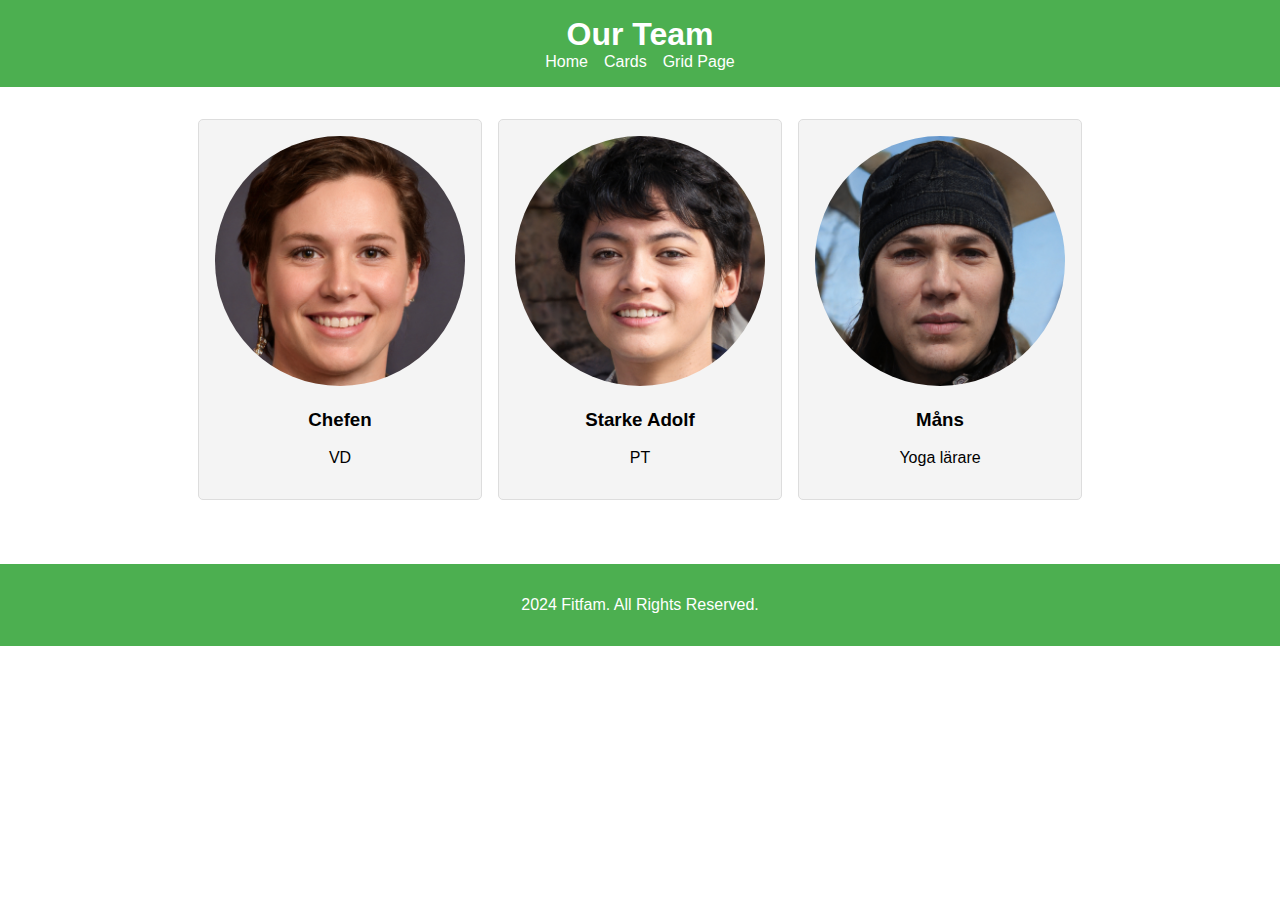
==== html/cards.html @ 8d115a83 "Jag har feinpillat lite och lagt till en till sida" ====
<!DOCTYPE html>
<html lang="en">
<head>
    <meta charset="UTF-8">
    <meta name="viewport" content="width=device-width, initial-scale=1.0">
    <title>Fitfam</title>
    <link rel="stylesheet" href="../css/cards.css">
</head>
<body>
    <header>
        <h1>Our Team</h1>
        <nav>
            <ul>
                <li><a href="index.html">Home</a></li>
                <li><a href="cards.html">Cards</a></li>
                <li><a href="grid-page.html">Grid Page</a></li>
            </ul>
        </nav>
    </header>
    <main class="cards-container">
        <div class="card">
            <img src="../images/person1.jpg" alt="Person 1">
            <h3>Chefen</h3>
            <p>VD</p>
        </div>
        <div class="card">
            <img src="../images/person2.jpg" alt="Person 2">
            <h3>Starke Adolf</h3>
            <p>PT</p>
        </div>
        <div class="card">
            <img src="../images/person3.jpg" alt="Person 3">
            <h3>Måns</h3>
            <p>Yoga lärare</p>
        </div>
    </main>
    <footer>
        <p> 2024 Fitfam. All Rights Reserved.</p>
    </footer>
</body>
</html>
---- css/cards.css ----
body {
    font-family: Arial, sans-serif;
    margin: 0;
    padding: 0;
    box-sizing: border-box;
    grid-template-areas:
    "text image";
}

header {
    background: #4CAF50;
    color: #fff;
    padding: 1em 0;
    text-align: center;
}

header h1 {
    margin: 0;
}

img {
    width: 100%;
}

nav ul {
    list-style: none;
    margin: 0;
    padding: 0;
    display: flex;
    justify-content: center;
    gap: 1em;
}

nav a {
    color: white;
    text-decoration: none;
}

footer {
    width: 100%;
    position:static;
    bottom: 0;
    background: #4CAF50;
    color: #fff;
    text-align: center;
    padding: 1em 0;
    margin-top: 2em;
}

.cards-container {
    display: flex;
    gap: 1em;
    justify-content: center;
    flex-wrap: wrap;
    padding: 2em;
    
}

.card {
    background: #f4f4f4;
    border: 1px solid #ddd;
    border-radius: 5px;
    padding: 1em;
    width: 250px;
    text-align: center;
}

.card img {
    max-width: 100%;
    border-radius: 50%;
    
}
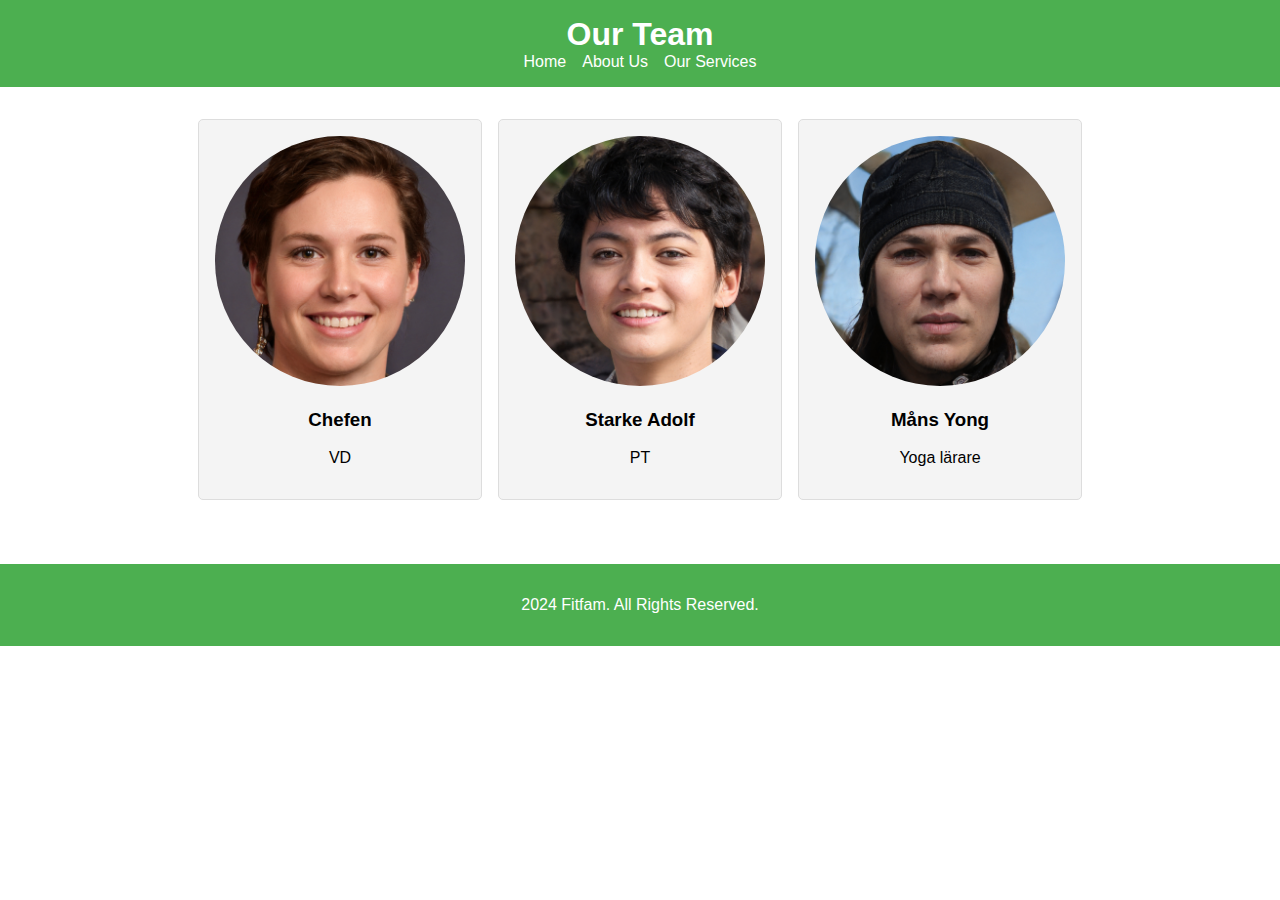
==== commit 2fbde06a: "Nu är hela projektet färdigt. Jag har lag till en tredje sida samt fixat alla detaljer som saknades" ====
--- a/html/cards.html
+++ b/html/cards.html
@@ -12,8 +12,8 @@
         <nav>
             <ul>
                 <li><a href="index.html">Home</a></li>
-                <li><a href="cards.html">Cards</a></li>
-                <li><a href="grid-page.html">Grid Page</a></li>
+                <li><a href="cards.html">About Us</a></li>
+                <li><a href="3.html">Our Services</a></li>
             </ul>
         </nav>
     </header>
@@ -30,7 +30,7 @@
         </div>
         <div class="card">
             <img src="../images/person3.jpg" alt="Person 3">
-            <h3>Måns</h3>
+            <h3>Måns Yong</h3>
             <p>Yoga lärare</p>
         </div>
     </main>
--- a/css/cards.css
+++ b/css/cards.css
@@ -69,4 +69,4 @@
     max-width: 100%;
     border-radius: 50%;
     
-}
+}